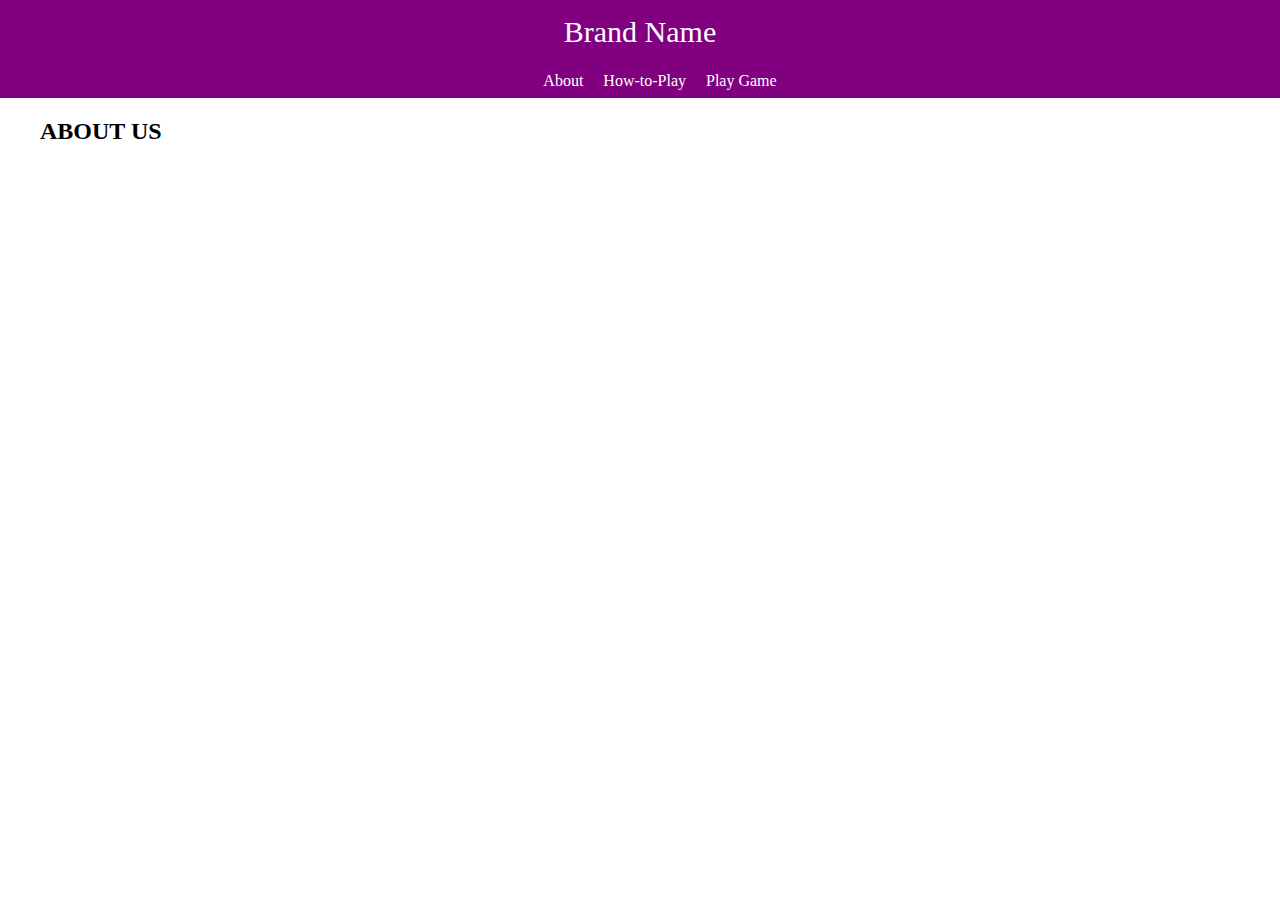
==== index.html @ a58aea53 "started working on the main section of about.html" ====
<!DOCTYPE html>
<html lang="en">
<head>
    <meta charset="UTF-8">
    <meta http-equiv="X-UA-Compatible" content="IE=edge">
    <meta name="viewport" content="width=device-width, initial-scale=1.0">
    <title>About</title>
    <link rel="stylesheet" href="globals.css">
    <link rel="stylesheet" href="index.css">
</head>
<body>
    <!-- Header Section -->
    <header class="main-header">
        <nav class="nav main-nav">
            <a href="/" class="brand-name">Brand Name</a>
            <ul>
                <li><a href="#">About</a></li>
                <li><a href="#">How-to-Play</a></li>
                <li><a href="game.html">Play Game</a></li>
            </ul>
        </nav>
    </header>

    <!-- Main Section -->
    <section class="container content-section">
        <h2 class="section-title">ABOUT US</h2>
        
        <div class="profile-section">
            <h3 class="name"></h3>
            <img src="" alt="" class="pfp">
            <p class="profile-text"></p>
        </div>

        <div class="profile-section">
            <h3 class="name"></h3>
            <img src="" alt="" class="pfp">
            <p class="profile-text"></p>
        </div>
    </section>
</body>
</html>
---- globals.css ----
*, *::before, *::after
{
    box-sizing: border-box;
}

html, body
{
    margin: 0;
    padding: 0;
}

html
{
    font-size: 100%;
}

body
{
    font-family: 'Times New Roman', Times, serif;
}

/* The website's header */
.main-header
{
    background-color: purple;
    display: flex;
    justify-content: center;
    align-items: center;
}

/* The website's name */
.brand-name
{
    color: white;
    font-size: 1.875rem; /* Equivalent to 30px */
}

.nav ul
{
    margin: 0;
}

.nav li
{
    display: inline;
}

.nav a
{
    padding: 0.5em;
    display: inline-block;
    text-decoration: none;
}

.nav a:hover
{

}

.main-nav
{
    text-align: center;
}

.main-nav li
{
    
}

.main-nav a
{
    color: white;
}

.container
{
    margin: 0 auto;
    max-width: 1000px;
    padding: 0 1.5em; /* Placeholder value */
}

.content-section
{
    margin: 1em;
}

.section-header
{
    font-weight: normal;
    text-align: center;
    font-size: 3em;
}
---- index.css ----
.profile-section
{

}

.name
{

}

/* Profile Picture */
.pfp
{

}

.profile-text
{
    
}
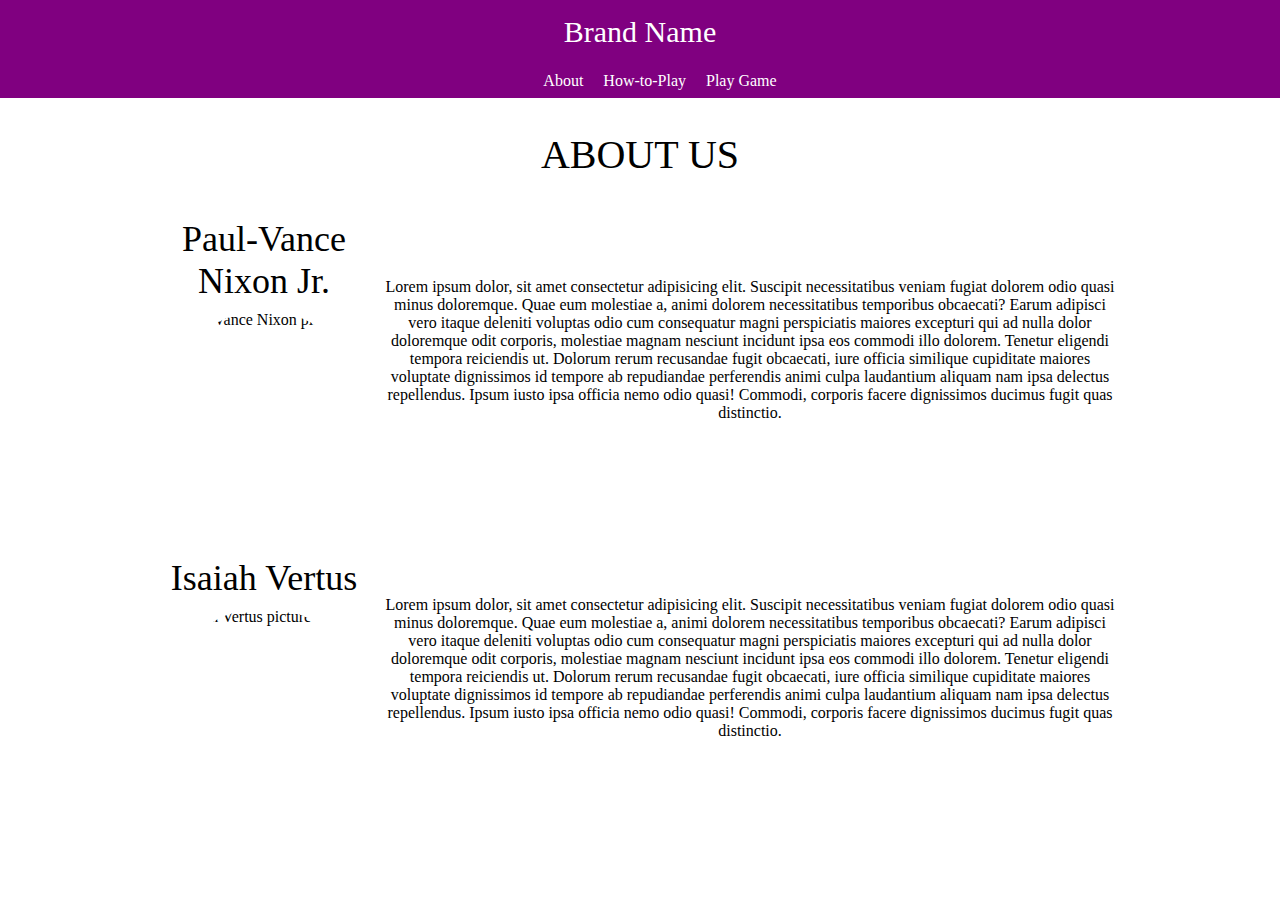
==== commit 9cc79015: "modified index.html and index.css" ====
--- a/index.html
+++ b/index.html
@@ -22,19 +22,55 @@
     </header>
 
     <!-- Main Section -->
-    <section class="container content-section">
-        <h2 class="section-title">ABOUT US</h2>
+    <section class="content-section">
+        <div class="container">
+            <h2 class="section-title">ABOUT US</h2>
         
-        <div class="profile-section">
-            <h3 class="name"></h3>
-            <img src="" alt="" class="pfp">
-            <p class="profile-text"></p>
-        </div>
+            <div class="profile-section">
+                <div class="name-and-pfp-wrapper">
+                    <h2 class="name">Paul-Vance Nixon Jr.</h2>
+                    <img src="https://user-images.githubusercontent.com/42850145/110048488-8f7c3800-7d15-11eb-845e-55d0bd9f9c46.png" 
+                    alt="Paul-Vance Nixon picture" class="pfp">
+                </div>
 
-        <div class="profile-section">
-            <h3 class="name"></h3>
-            <img src="" alt="" class="pfp">
-            <p class="profile-text"></p>
+                <p class="profile-text">
+                    Lorem ipsum dolor, sit amet consectetur adipisicing elit.
+                    Suscipit necessitatibus veniam fugiat dolorem odio quasi minus doloremque.
+                    Quae eum molestiae a, animi dolorem necessitatibus temporibus obcaecati? 
+                    Earum adipisci vero itaque deleniti voluptas odio cum consequatur magni perspiciatis maiores 
+                    excepturi qui ad nulla dolor doloremque odit corporis, 
+                    molestiae magnam nesciunt incidunt ipsa eos commodi illo dolorem. 
+                    Tenetur eligendi tempora reiciendis ut. 
+                    Dolorum rerum recusandae fugit obcaecati, 
+                    iure officia similique cupiditate maiores voluptate dignissimos id tempore ab 
+                    repudiandae perferendis animi culpa laudantium aliquam nam ipsa delectus repellendus. 
+                    Ipsum iusto ipsa officia nemo odio quasi! Commodi, 
+                    corporis facere dignissimos ducimus fugit quas distinctio.
+                </p>
+            </div>
+
+            <div class="profile-section">
+                <div class="name-and-pfp-wrapper">
+                    <h2 class="name">Isaiah Vertus</h2>
+                    <img src="https://avatars.githubusercontent.com/u/19332587?s=460&u=0d4526685c619b8fa85f95667151b2b68762fcfc&v=4" 
+                    alt="Isaiah Vertus picture" class="pfp">
+                </div>
+
+                <p class="profile-text">
+                    Lorem ipsum dolor, sit amet consectetur adipisicing elit.
+                    Suscipit necessitatibus veniam fugiat dolorem odio quasi minus doloremque.
+                    Quae eum molestiae a, animi dolorem necessitatibus temporibus obcaecati? 
+                    Earum adipisci vero itaque deleniti voluptas odio cum consequatur magni perspiciatis maiores 
+                    excepturi qui ad nulla dolor doloremque odit corporis, 
+                    molestiae magnam nesciunt incidunt ipsa eos commodi illo dolorem. 
+                    Tenetur eligendi tempora reiciendis ut. 
+                    Dolorum rerum recusandae fugit obcaecati, 
+                    iure officia similique cupiditate maiores voluptate dignissimos id tempore ab 
+                    repudiandae perferendis animi culpa laudantium aliquam nam ipsa delectus repellendus. 
+                    Ipsum iusto ipsa officia nemo odio quasi! Commodi, 
+                    corporis facere dignissimos ducimus fugit quas distinctio.
+                </p>
+            </div>
         </div>
     </section>
 </body>
--- a/globals.css
+++ b/globals.css
@@ -84,9 +84,10 @@
     margin: 1em;
 }
 
-.section-header
+.section-title
 {
     font-weight: normal;
     text-align: center;
-    font-size: 3em;
+    font-size: 2.5em;
+    margin-bottom: 0.625rem;
 }--- a/index.css
+++ b/index.css
@@ -1,20 +1,57 @@
+
+
+/* Container which holds our respective name, picture, and description */
 .profile-section
 {
-
+    display: flex;
+    justify-content: center;
+    align-items: center;
+    width: 100%;
+    margin-bottom: 1rem;
 }
 
+.name-and-pfp-wrapper
+{
+    display: flex;
+    flex-direction: column;
+    justify-content: center;
+    align-items: center;
+    margin-right: 1.25rem; /* Equivalent to 20px */
+}
+
+/* Our Names */
 .name
 {
-
+    font-weight: normal;
+    text-align: center;
+    font-size: 2.25em;
+    margin-bottom: 0.25em;
 }
 
 /* Profile Picture */
 .pfp
 {
-
+    margin: 0;
+    height: 200px;
+    width: 200px;
+    border-radius: 50%;
 }
 
+.pfp:first-of-type
+{
+    align-self: center;
+}
+
+/* Description about ourselves */
 .profile-text
 {
-    
+    text-align: center;
+}
+
+@media (max-width: 600px)
+{
+    .profile-section
+    {
+        flex-direction: column;
+    }
 }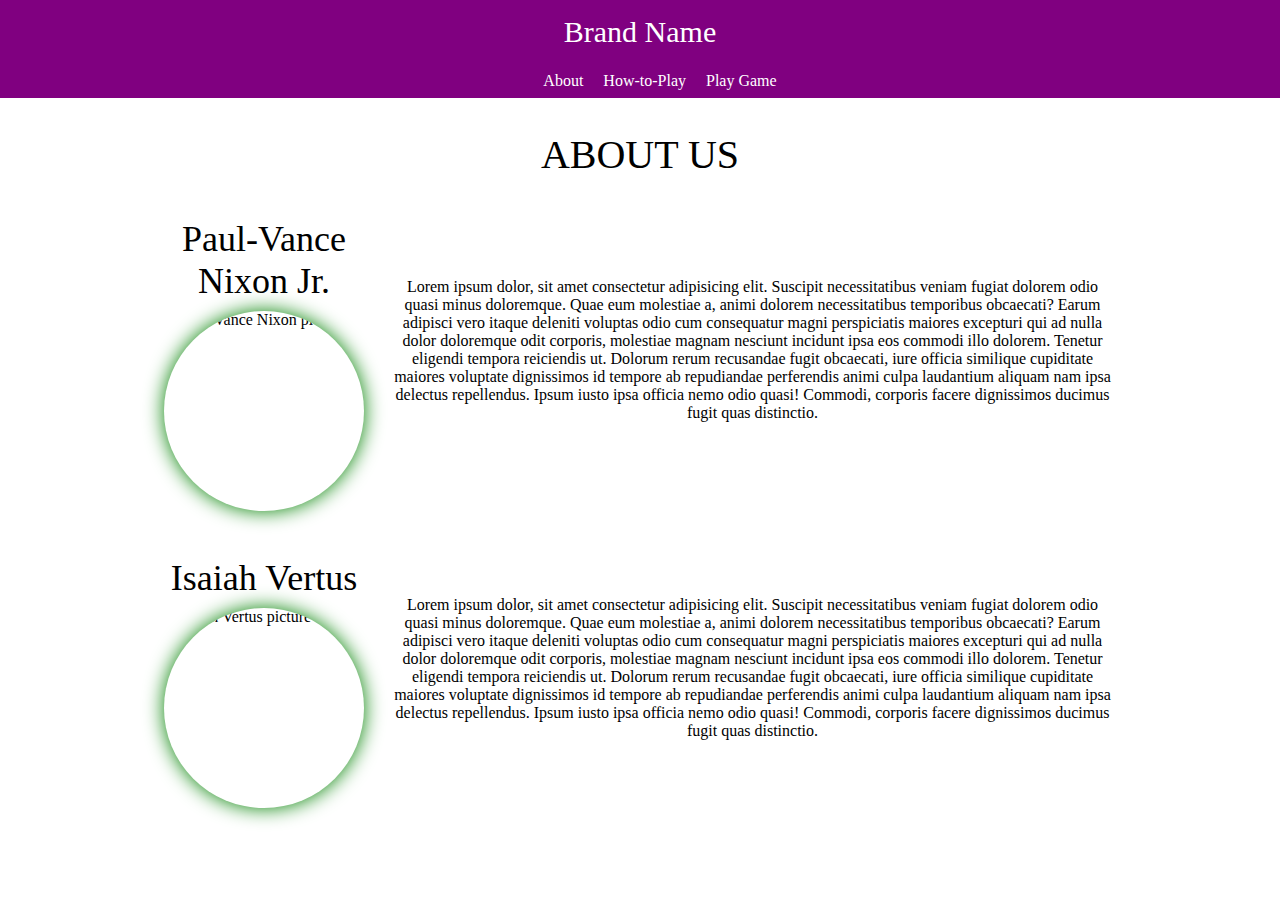
==== commit 122eb70e: "started working on the How-to-Play webpage" ====
--- a/index.html
+++ b/index.html
@@ -12,10 +12,10 @@
     <!-- Header Section -->
     <header class="main-header">
         <nav class="nav main-nav">
-            <a href="/" class="brand-name">Brand Name</a>
+            <a href="#" class="brand-name">Brand Name</a>
             <ul>
                 <li><a href="#">About</a></li>
-                <li><a href="#">How-to-Play</a></li>
+                <li><a href="how-to-play.html">How-to-Play</a></li>
                 <li><a href="game.html">Play Game</a></li>
             </ul>
         </nav>
--- a/globals.css
+++ b/globals.css
@@ -50,11 +50,7 @@
     padding: 0.5em;
     display: inline-block;
     text-decoration: none;
-}
-
-.nav a:hover
-{
-
+    cursor: pointer;
 }
 
 .main-nav
@@ -62,14 +58,20 @@
     text-align: center;
 }
 
-.main-nav li
-{
-    
-}
-
 .main-nav a
 {
     color: white;
+}
+
+
+.main-nav li a
+{
+    transition: background-color 300ms ease-in-out;
+}
+
+.main-nav li a:hover
+{
+    background-color: rgba(255, 255, 255, 0.6);
 }
 
 .container
--- a/index.css
+++ b/index.css
@@ -16,7 +16,7 @@
     flex-direction: column;
     justify-content: center;
     align-items: center;
-    margin-right: 1.25rem; /* Equivalent to 20px */
+    margin-right: 1.5625rem; /* Equivalent to 25px */
 }
 
 /* Our Names */
@@ -35,23 +35,34 @@
     height: 200px;
     width: 200px;
     border-radius: 50%;
-}
-
-.pfp:first-of-type
-{
-    align-self: center;
+    box-shadow: green 0px 0px 20px;
 }
 
 /* Description about ourselves */
 .profile-text
 {
+    margin: 0;
     text-align: center;
 }
 
 @media (max-width: 600px)
 {
+
+    .container
+    {
+        display: flex;
+        flex-direction: column;
+        justify-content: center;
+        align-items: center;
+    }
+
     .profile-section
     {
         flex-direction: column;
     }
+    
+    .name-and-pfp-wrapper
+    {
+        margin-bottom: 1.5625rem; /* Equivalent to 25px */
+    }
 }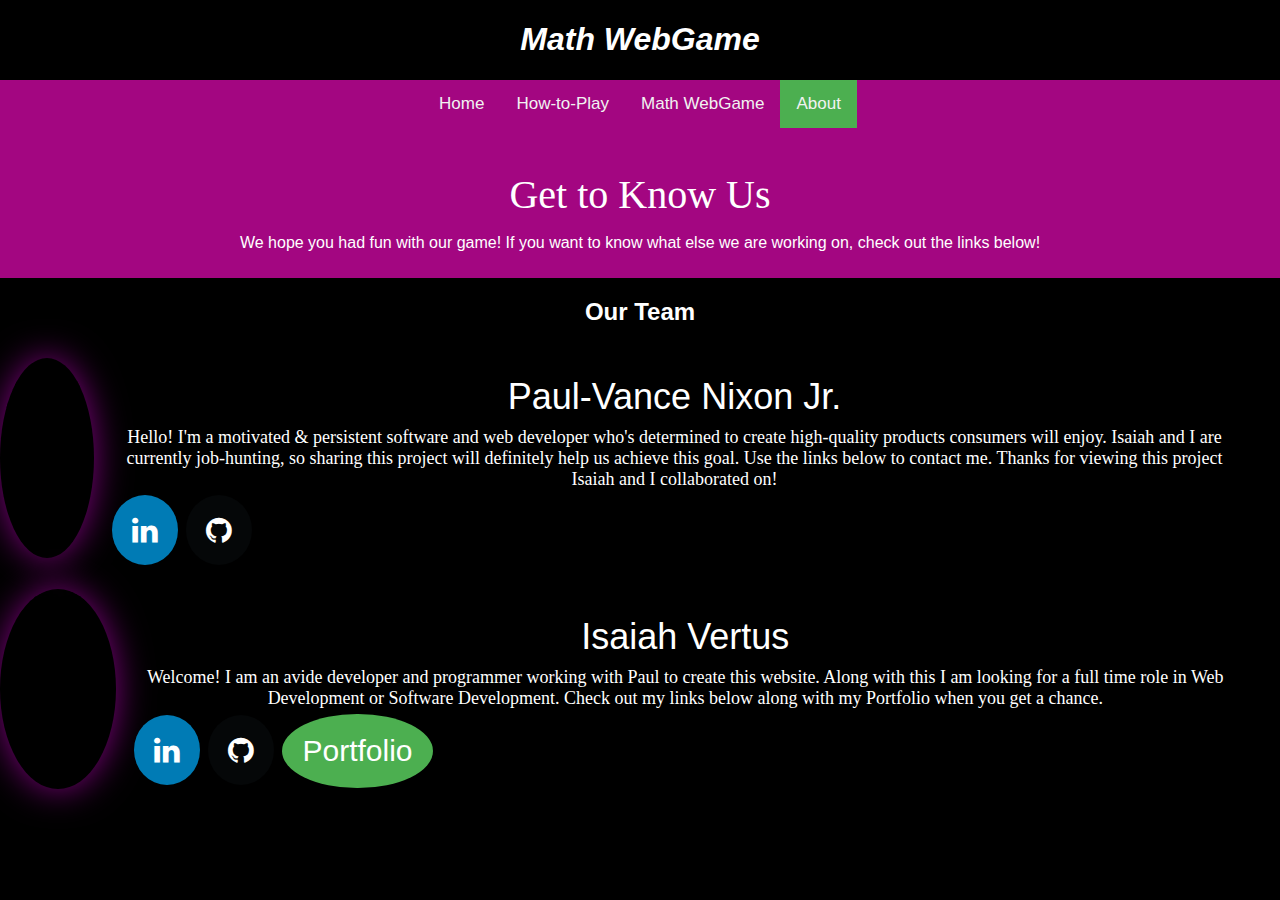
==== commit 3b4e0ca1: "index" ====
--- a/index.html
+++ b/index.html
@@ -4,74 +4,80 @@
     <meta charset="UTF-8">
     <meta http-equiv="X-UA-Compatible" content="IE=edge">
     <meta name="viewport" content="width=device-width, initial-scale=1.0">
-    <title>About</title>
-    <link rel="stylesheet" href="globals.css">
-    <link rel="stylesheet" href="index.css">
+    <link rel="stylesheet" href="https://cdnjs.cloudflare.com/ajax/libs/font-awesome/4.7.0/css/font-awesome.min.css">
+    <title class="Title">About Us</title>
+    <link rel="stylesheet" href="game.css">
 </head>
 <body>
     <!-- Header Section -->
-    <header class="main-header">
-        <nav class="nav main-nav">
-            <a href="#" class="brand-name">Brand Name</a>
-            <ul>
-                <li><a href="#">About</a></li>
-                <li><a href="how-to-play.html">How-to-Play</a></li>
-                <li><a href="game.html">Play Game</a></li>
-            </ul>
-        </nav>
-    </header>
+    <header class="header">
+        <h1 class="titlecard">Math WebGame</h1>
+        
+        <!-- Navigation Menu Start -->
 
-    <!-- Main Section -->
-    <section class="content-section">
-        <div class="container">
-            <h2 class="section-title">ABOUT US</h2>
-        
+        <nav class="topnav">
+          <div id="myLinks">
+            <a href="/index.html">Home</a>
+            <a href="/howtoplay.html">How-to-Play</a>
+            <a href="/MathWebGame.html">Math WebGame</a>
+            <a class="active" href="/About.html">About</a>
+          </div>
+          <a href="javascript:void(0);" class="icon" onclick="myFunction()">
+              <i class="fa fa-bars"></i>
+          </a>
+          </nav>
+
+        <script defer>
+          function myFunction() {
+            var x = document.getElementById("myLinks");
+            if (x.style.display === "block") {
+              x.style.display = "none";
+            } else {
+              x.style.display = "block";
+            }
+          }
+          </script>
+
+    <!-- Navigation Menu End -->
+
+<!-- Main Section -->
+<section class="content-section">
+        <div class="about-section">
+          <h2 class="section-title">Get to Know Us</h2>
+          <p>We hope you had fun with our game! If you want to know what else we are working on, check out the links below!</p>
+        </div>
+        <h2 style="text-align:center">Our Team</h2>
+        <div class="row">
+          <div class="name-and-pfp-wrapper">
             <div class="profile-section">
-                <div class="name-and-pfp-wrapper">
-                    <h2 class="name">Paul-Vance Nixon Jr.</h2>
-                    <img src="https://user-images.githubusercontent.com/42850145/110048488-8f7c3800-7d15-11eb-845e-55d0bd9f9c46.png" 
-                    alt="Paul-Vance Nixon picture" class="pfp">
-                </div>
+              <img src="https://user-images.githubusercontent.com/42850145/110048488-8f7c3800-7d15-11eb-845e-55d0bd9f9c46.png" alt="Paul-Vance Nixon picture" class="pfp">
+              <div class="container">
+                <h2 class="name">Paul-Vance Nixon Jr.</h2>
+                <p class="profile-text">
+                  Hello! I'm a motivated & persistent software and web developer who's determined to create high-quality products consumers will enjoy. Isaiah and I are currently job-hunting, so sharing this project will definitely help us achieve this goal. Use the links below to contact me. Thanks for viewing this project Isaiah and I collaborated on!
+                </p>
+                <a href="https://www.linkedin.com/in/paul-vance-nixon-4043a0141/" class="fa fa-linkedin"></a>
+                <a href="https://github.com/Paul-Nixon" class="fa fa-github"></a>
+              </div>
+            </div>
+          </div>
+          <div class="name-and-pfp-wrapper">
+            <div class="profile-section">
+              <img src="https://avatars.githubusercontent.com/u/19332587?s=460&u=0d4526685c619b8fa85f95667151b2b68762fcfc&v=4" alt="Isaiah Vertus picture" class="pfp">
+              <div class="container">
+                <h2 class="name">Isaiah Vertus</h2>
+                <p class="profile-text">
+                  Welcome! I am an avide developer and programmer working with Paul to create this website. 
+                  Along with this I am looking for a full time role in Web Development or Software Development.
+                  Check out my links below along with my Portfolio when you get a chance. 
+              </p>
+              <a href="https://www.linkedin.com/in/isaiah-vertus/" class="fa fa-linkedin"></a>
+              <a href="https://github.com/IsaiahIJV" class="fa fa-github"></a>
+              <a href="https://isaiahvertus.com/" class="button">Portfolio</a>
 
-                <p class="profile-text">
-                    Lorem ipsum dolor, sit amet consectetur adipisicing elit.
-                    Suscipit necessitatibus veniam fugiat dolorem odio quasi minus doloremque.
-                    Quae eum molestiae a, animi dolorem necessitatibus temporibus obcaecati? 
-                    Earum adipisci vero itaque deleniti voluptas odio cum consequatur magni perspiciatis maiores 
-                    excepturi qui ad nulla dolor doloremque odit corporis, 
-                    molestiae magnam nesciunt incidunt ipsa eos commodi illo dolorem. 
-                    Tenetur eligendi tempora reiciendis ut. 
-                    Dolorum rerum recusandae fugit obcaecati, 
-                    iure officia similique cupiditate maiores voluptate dignissimos id tempore ab 
-                    repudiandae perferendis animi culpa laudantium aliquam nam ipsa delectus repellendus. 
-                    Ipsum iusto ipsa officia nemo odio quasi! Commodi, 
-                    corporis facere dignissimos ducimus fugit quas distinctio.
-                </p>
+              </div>
             </div>
-
-            <div class="profile-section">
-                <div class="name-and-pfp-wrapper">
-                    <h2 class="name">Isaiah Vertus</h2>
-                    <img src="https://avatars.githubusercontent.com/u/19332587?s=460&u=0d4526685c619b8fa85f95667151b2b68762fcfc&v=4" 
-                    alt="Isaiah Vertus picture" class="pfp">
-                </div>
-
-                <p class="profile-text">
-                    Lorem ipsum dolor, sit amet consectetur adipisicing elit.
-                    Suscipit necessitatibus veniam fugiat dolorem odio quasi minus doloremque.
-                    Quae eum molestiae a, animi dolorem necessitatibus temporibus obcaecati? 
-                    Earum adipisci vero itaque deleniti voluptas odio cum consequatur magni perspiciatis maiores 
-                    excepturi qui ad nulla dolor doloremque odit corporis, 
-                    molestiae magnam nesciunt incidunt ipsa eos commodi illo dolorem. 
-                    Tenetur eligendi tempora reiciendis ut. 
-                    Dolorum rerum recusandae fugit obcaecati, 
-                    iure officia similique cupiditate maiores voluptate dignissimos id tempore ab 
-                    repudiandae perferendis animi culpa laudantium aliquam nam ipsa delectus repellendus. 
-                    Ipsum iusto ipsa officia nemo odio quasi! Commodi, 
-                    corporis facere dignissimos ducimus fugit quas distinctio.
-                </p>
-            </div>
-        </div>
-    </section>
+          </div>
+   
 </body>
 </html>--- a/game.css
+++ b/game.css
@@ -0,0 +1,516 @@
+*, *::before, *::after
+{
+    box-sizing: border-box;
+}
+
+body
+{
+    margin: 0;
+    padding: 0;
+    background-color: black;
+    font-family: Arial, Helvetica, sans-serif;
+}
+/* Header Title start */
+
+.titlecard{
+  font-style: italic;
+  color: white;
+  font-family:Arial, Helvetica, sans-serif;
+}
+
+/* Header Title end */
+
+
+/* Navigation Menu Css  Start*/
+.mobile-container {
+  max-width: 480px;
+  margin: auto;
+  background-color: #555;
+  height: 500px;
+  color: white;
+  border-radius: 10px;
+}
+
+.topnav {
+  overflow: hidden;
+  background-color: #333;
+  position: relative;
+}
+
+.topnav #myLinks {
+  display: show;
+}
+
+.topnav a {
+  float: left;
+  color: white;
+  padding: 14px 16px;
+  text-decoration: none;
+  font-size: 17px;
+}
+
+.topnav a.icon {
+  float: right;
+}
+
+.topnav a:hover {
+  background-color: #ddd;
+  color: black;
+}
+
+.active {
+  background-color: #4CAF50;
+  color: white;
+}
+/* Navigation Menu Css End */
+
+
+
+/* NavBar Style Start*/
+.topnav {
+  overflow: hidden;
+  background-color: rgb(163, 6, 129);
+  display: flex;
+  justify-content: center;
+  align-items: center;
+  width: 100%;
+}
+
+.topnav a {
+  color: #f2f2f2;
+  padding: 14px 16px;
+  text-decoration: none;
+  font-size: 17px;
+}
+
+.topnav a:hover, .how-to-play-nav a:hover {
+  background-color: #ddd;
+  color: black;
+}
+
+.topnav a.active {
+  background-color: #4CAF50;;
+}
+
+.icon
+{
+  display: none;
+}
+/* NavBar End*/
+
+.header
+{
+    display: flex;
+    flex-direction: column;
+    justify-content: center;
+    align-items: center;
+    width: 100%;
+}
+
+.btn
+{
+    vertical-align: middle;
+    cursor: pointer;
+    text-align: center;
+    padding: 0.5em;
+}
+
+.score
+{
+    font-weight: bold;
+}
+
+.game-section
+{
+    display: flex;
+    justify-content: center;
+    align-items: center;
+    margin: 0 auto;
+    max-width: 1000px;
+}
+
+.game-container
+{
+    display: flex;
+    flex-direction: column;
+    justify-content: space-between;
+    align-items: center;
+}
+
+ul {
+    list-style-type: none;
+    margin: 0;
+    padding: 0;
+    color: white;
+    font-family: 'Times New Roman', Times, serif;
+  }
+
+
+/* About Section Start */
+  /* Container which holds our respective name, picture, and description */
+.profile-section
+{
+    display: flex;
+    justify-content: center;
+    align-items: center;
+    width: 100%;
+    margin-bottom: 1rem;
+}
+
+
+.section-title{
+  font-weight: normal;
+  text-align: center;
+  font-size: 2.5em;
+  margin-bottom: 0.625rem;
+  font-family: 'Times New Roman', Times, serif;
+  color: white;
+  
+
+
+}
+
+.name-and-pfp-wrapper
+{
+    display: flex;
+    flex-direction: column;
+    justify-content: center;
+    align-items: center;
+    margin-right: 1.5625rem; /* Equivalent to 25px */
+}
+
+/* Our Names */
+.name
+{
+    font-weight: normal;
+    text-align: center;
+    font-size: 2.25em;
+    margin-bottom: 0.25em;
+    color: white;
+}
+
+/* Profile Picture Start */
+.pfp
+{
+    margin: 0;
+    height: 200px;
+    width: 200px;
+    border-radius: 50%;
+    box-shadow: purple 0px 0px 35px;
+
+}
+/* Profile Picture End */
+
+
+
+/* About Section Start */
+.profile-text
+{
+    margin: 0;
+    text-align: center;
+    color: white;
+    font-family: 'Times New Roman', Times, serif;
+    font-size: large;
+}
+
+@media (max-width: 600px)
+{
+
+    .container
+    {
+        display: flex;
+        flex-direction: column;
+        justify-content: center;
+        align-items: center;
+    }
+
+    .profile-section
+    {
+        flex-direction: column;
+    }
+    
+    .name-and-pfp-wrapper
+    {
+        margin-bottom: 1.5625rem; /* Equivalent to 25px */
+    }
+
+    .score-and-multiplier-wrapper
+    {
+      flex-direction: column;
+    }
+
+    #myLinks
+    {
+      display: flex;
+      flex-direction: column;
+      justify-content: center;
+      align-items: center;
+    }
+}
+
+html {
+  box-sizing: border-box;
+}
+
+*, *:before, *:after {
+  box-sizing: inherit;
+}
+
+.column {
+  float: left;
+  width: 33.3%;
+  margin-bottom: 16px;
+  padding: 0 8px;
+}
+
+.card {
+  box-shadow: 0 4px 8px 0 rgba(0, 0, 0, 0.2);
+  margin: 8px;
+}
+
+.about-section {
+  padding: 10px;
+  text-align: center;
+  background-color: rgb(163, 6, 129);
+  color: white;
+}
+
+.container {
+  padding: 0 16px;
+}
+
+.container::after, .row::after {
+  content: "";
+  clear: both;
+  display: table;
+}
+
+.title {
+  color: grey;
+}
+
+.button:hover {
+  background-color: #555;
+}
+
+@media screen and (max-width: 650px) {
+  .column {
+    width: 100%;
+    display: block;
+  }
+}
+
+h2{
+  color: white;
+}
+/* About Section End */
+
+
+/* How to play Section Start*/
+.how-to-play-nav li
+{
+  font-size: 25px;
+}
+
+.how-to-play-nav li a
+{
+  color: white;
+}
+.how-to-play-section-title{
+  font-weight: normal;
+  font-size: 2.5em;
+  text-align: center;
+  margin-bottom: 0.625rem;
+  font-family: 'Times New Roman', Times, serif;
+  color: white;
+  font-weight: bold;
+
+}
+
+.how-to-play-sub-section-title{
+  font-weight: normal;
+  font-size: 2.5em;
+  text-align: center;
+  margin-bottom: 0.625rem;
+  font-family: 'Times New Roman', Times, serif;
+  color: white;
+  font-weight: bold;
+}
+
+li{
+  color: rgb(255, 255, 255);
+  text-align: center;
+  text-transform: capitalize;
+  font-size:x-large;
+}
+
+.details-container
+{
+  margin-top: 2.25rem; /* Equivalent to 20px */
+}
+
+summary
+{
+  color: white;
+  font-weight: bold;
+  font-size: 1.5em;
+  margin-left: 1.25rem; /* Equivalent to 20px */
+}
+
+.sub-summary
+{
+  margin-left: 2.25rem; /* Equivalent to 36px */
+}
+
+details > ul
+{
+  margin-bottom: 1.25em;
+}
+/* How to play Section End*/
+
+
+/*Social Media Buttons Start */
+.fa-linkedin {
+   padding: 20px;
+   font-size: 30px;
+   text-align: center;
+   text-decoration: none;
+   margin: 5px 2px;
+   border-radius: 50%;
+   background: #007bb5;
+   color: white;
+}
+.fa-github {
+  padding: 20px;
+  font-size: 30px;
+  text-align: center;
+  text-decoration: none;
+  margin: 5px 2px;
+  border-radius: 50%;
+  background: #050708;
+  color: white;
+}
+
+.fa:hover {
+  opacity: 0.7;
+}
+
+
+.button {
+  background-color: #4CAF50;
+  color: white;
+  display: inline-block;
+  font-size: 16px;
+  margin: 4px 2px;
+  cursor: pointer;
+  border-radius: 50%;
+  padding: 20px;
+  font-size: 30px;
+  text-align: center;
+  text-decoration: none;
+  margin: 5px 2px;
+  border-radius: 50%;
+}
+
+/* Social Media Buttons End */
+
+
+/* Math WebGame Style Start */
+.score, .score-label, .multiplier, .multiplier-label
+{
+    font-weight: bold;
+    color: white;
+    font-size: 1.5em;
+}
+
+.ingamecontainer
+{
+    width: 100%;
+    height: 100vh;
+    display: flex;
+    flex-direction: column;
+    justify-content: center;
+    align-items: center;
+    margin: 0 auto;
+    max-width: 1000px;
+}
+
+.score-and-multiplier-wrapper
+{
+    display: flex;
+    justify-content: space-between;
+    align-items: center;
+    margin-bottom: 3.75rem; /* Equivalent to 60px */
+    width: 35%;
+}
+
+.game-container
+{
+    background: linear-gradient(to right, red, orange);
+    width: 50vw;
+    height: 50vh;
+    display: flex;
+    flex-direction: column;
+    justify-content: space-between;
+    align-items: center;
+    padding: 2rem 4rem;
+    border-radius: 20px;
+}
+
+.math-problem, .final-score, .high-score
+{
+    font-size: 2em;
+    font-weight: bold;
+    color: white;
+}
+
+.player-answer
+{
+    height: 40px;
+    width: 100px;
+    border-radius: 5px;
+    padding: 0;
+    text-align: center;
+    border: 3px solid blue;
+    outline: none;
+}
+
+.enter-answer-btn, .play-again-btn
+{
+    cursor: pointer;
+    text-align: center;
+    vertical-align: middle;
+    font-weight: bold;
+    color: yellow;
+    background-color: purple;
+    padding: 0.67em;
+    border-radius: 0.5em;
+    font-size: 1em;
+    outline: none;
+}
+
+.enter-choice-btn:hover, .play-again-btn:hover
+{
+    background-color: rgb(216, 21, 216);
+}
+
+.timer
+{
+    font-weight: bold;
+    font-size: 3em;
+    color: white;
+}
+
+.game-over-title
+{
+    font-weight: bold;
+    font-size: 2.5em;
+    margin: 0;
+    color: white;
+}
+
+.hide-during-game, .hide-during-postgame
+{
+    display: none;
+}
+/* Math WebGame Style End */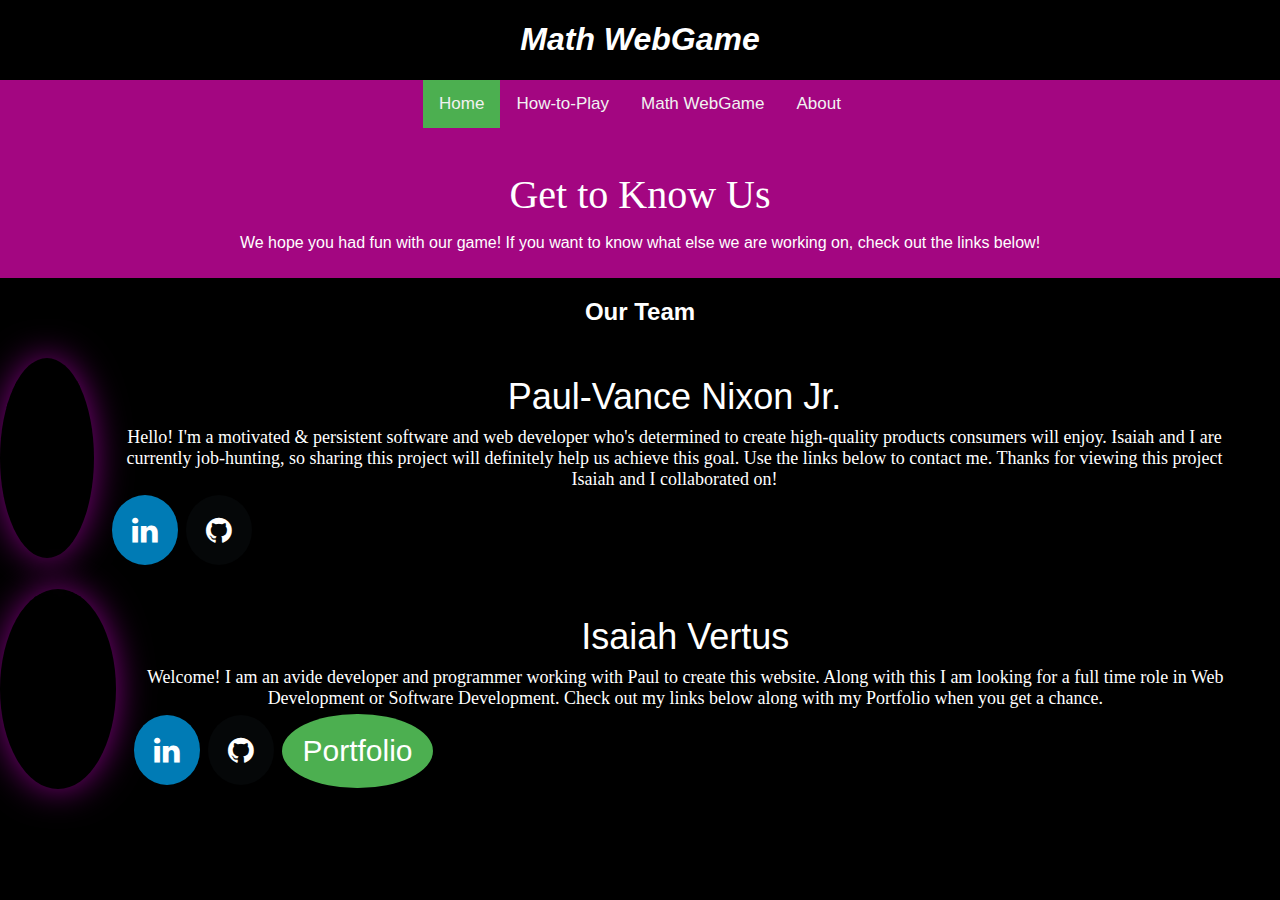
==== commit 3d94a96b: "started documentation" ====
--- a/index.html
+++ b/index.html
@@ -17,10 +17,10 @@
 
         <nav class="topnav">
           <div id="myLinks">
-            <a href="/index.html">Home</a>
+            <a class="active" href="/index.html">Home</a>
             <a href="/howtoplay.html">How-to-Play</a>
             <a href="/MathWebGame.html">Math WebGame</a>
-            <a class="active" href="/About.html">About</a>
+            <a href="/About.html">About</a>
           </div>
           <a href="javascript:void(0);" class="icon" onclick="myFunction()">
               <i class="fa fa-bars"></i>
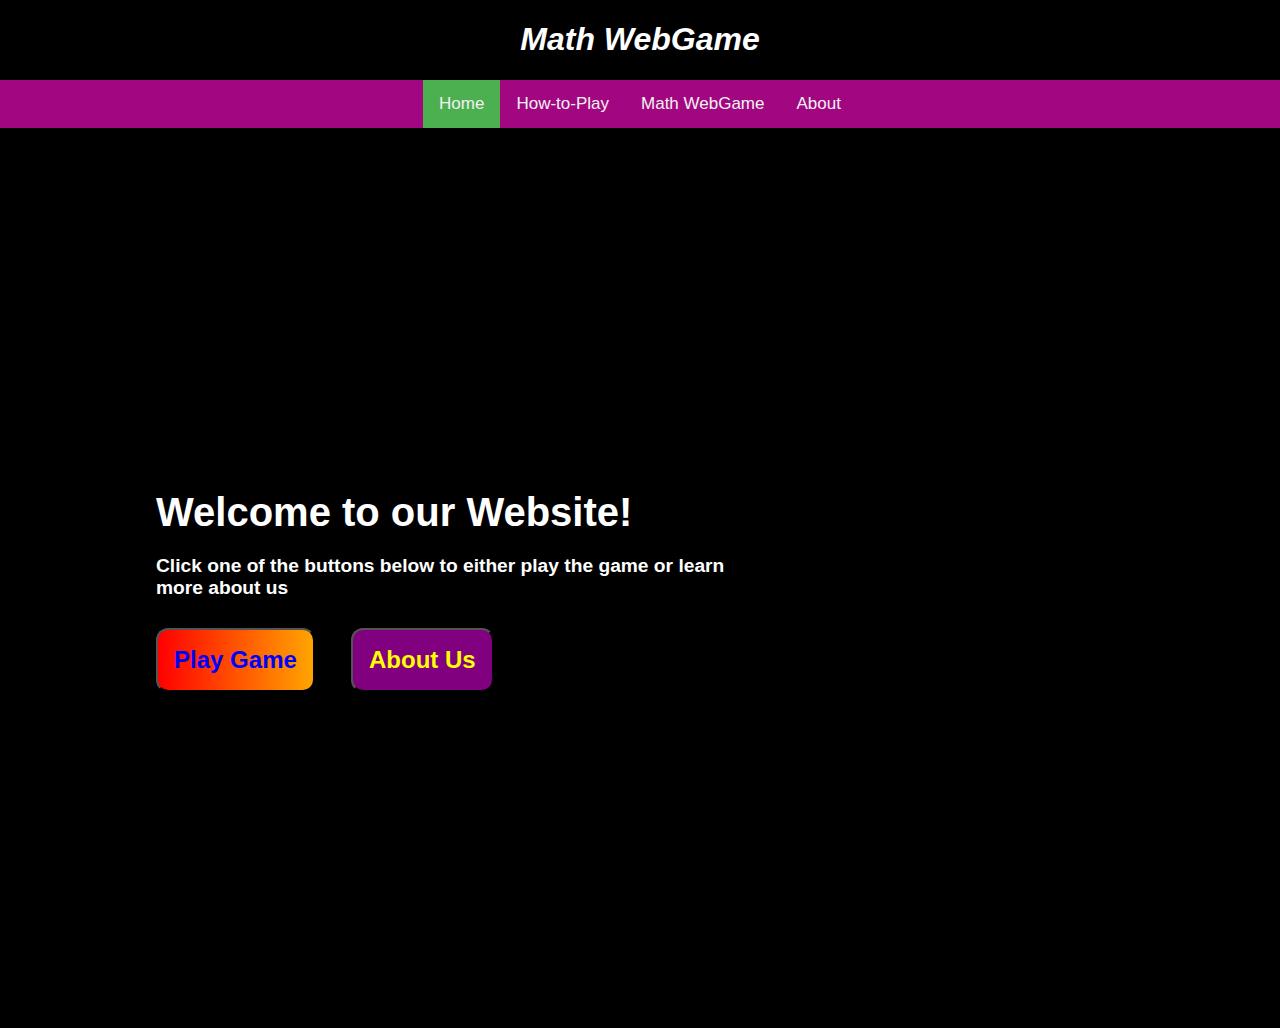
==== commit 9304ad09: "worked on intro page" ====
--- a/index.html
+++ b/index.html
@@ -42,42 +42,21 @@
 
 <!-- Main Section -->
 <section class="content-section">
-        <div class="about-section">
-          <h2 class="section-title">Get to Know Us</h2>
-          <p>We hope you had fun with our game! If you want to know what else we are working on, check out the links below!</p>
-        </div>
-        <h2 style="text-align:center">Our Team</h2>
-        <div class="row">
-          <div class="name-and-pfp-wrapper">
-            <div class="profile-section">
-              <img src="https://user-images.githubusercontent.com/42850145/110048488-8f7c3800-7d15-11eb-845e-55d0bd9f9c46.png" alt="Paul-Vance Nixon picture" class="pfp">
-              <div class="container">
-                <h2 class="name">Paul-Vance Nixon Jr.</h2>
-                <p class="profile-text">
-                  Hello! I'm a motivated & persistent software and web developer who's determined to create high-quality products consumers will enjoy. Isaiah and I are currently job-hunting, so sharing this project will definitely help us achieve this goal. Use the links below to contact me. Thanks for viewing this project Isaiah and I collaborated on!
-                </p>
-                <a href="https://www.linkedin.com/in/paul-vance-nixon-4043a0141/" class="fa fa-linkedin"></a>
-                <a href="https://github.com/Paul-Nixon" class="fa fa-github"></a>
-              </div>
+        <div class="intro-container">
+          <div class="cta-wrapper">
+            <h1 class="intro-title">Welcome to our Website!</h1>
+            <span class="subtitle">Click one of the buttons below to either play the game or learn more about us</span>
+
+            <div class="btn-wrapper">
+              <button type="button" class="play-game-btn">Play Game</button>
+              <button type="button" class="about-us-btn">About Us</button>
             </div>
           </div>
-          <div class="name-and-pfp-wrapper">
-            <div class="profile-section">
-              <img src="https://avatars.githubusercontent.com/u/19332587?s=460&u=0d4526685c619b8fa85f95667151b2b68762fcfc&v=4" alt="Isaiah Vertus picture" class="pfp">
-              <div class="container">
-                <h2 class="name">Isaiah Vertus</h2>
-                <p class="profile-text">
-                  Welcome! I am an avide developer and programmer working with Paul to create this website. 
-                  Along with this I am looking for a full time role in Web Development or Software Development.
-                  Check out my links below along with my Portfolio when you get a chance. 
-              </p>
-              <a href="https://www.linkedin.com/in/isaiah-vertus/" class="fa fa-linkedin"></a>
-              <a href="https://github.com/IsaiahIJV" class="fa fa-github"></a>
-              <a href="https://isaiahvertus.com/" class="button">Portfolio</a>
-
-              </div>
-            </div>
+          
+          <div class="img-wrapper">
+            <div class="game-img"></div>
           </div>
-   
+        </div>
+</section>
 </body>
 </html>--- a/game.css
+++ b/game.css
@@ -475,7 +475,7 @@
     outline: none;
 }
 
-.enter-answer-btn, .play-again-btn
+.enter-answer-btn, .play-again-btn, .about-us-btn
 {
     cursor: pointer;
     text-align: center;
@@ -487,11 +487,13 @@
     border-radius: 0.5em;
     font-size: 1em;
     outline: none;
-}
-
-.enter-choice-btn:hover, .play-again-btn:hover
+    transition: color 300ms ease-in-out;
+}
+
+.enter-choice-btn:hover, .play-again-btn:hover, .about-us-btn:hover
 {
     background-color: rgb(216, 21, 216);
+    color: black;
 }
 
 .timer
@@ -513,4 +515,110 @@
 {
     display: none;
 }
-/* Math WebGame Style End */+/* Math WebGame Style End */
+
+
+/* index.html Style Start */
+.intro-container
+{
+  color: white;
+  width: 100%;
+  height: 100vh;
+  display: flex;
+  justify-content: space-between;
+  align-items: center;
+  margin: 0 auto;
+  max-width: 1000px;
+  flex-grow: 1;
+}
+
+.cta-wrapper
+{
+  display: flex;
+  flex-direction: column;
+  justify-content: center;
+  align-items: flex-start;
+  margin: 1rem;
+}
+
+.intro-title
+{
+  font-size: 2.5em;
+  margin-bottom: 0.5em;
+}
+
+.subtitle
+{
+  font-size: 1.2em;
+  margin-bottom: 1.5em;
+  font-weight: bold;
+}
+
+.btn-wrapper
+{
+  display: flex;
+  justify-content: center;
+  align-items: center;
+}
+
+.about-us-btn
+{
+  font-size: 1.5em;
+}
+
+.play-game-btn
+{
+  cursor: pointer;
+  text-align: center;
+  vertical-align: middle;
+  font-weight: bold;
+  padding: 0.67em;
+  border-radius: 0.5em;
+  font-size: 1.5em;
+  outline: none;
+  background: linear-gradient(to right, red, orange);
+  color: blue;
+  transition: color 300ms ease-in-out;
+  margin-right: 1.5em;
+}
+
+.play-game-btn:hover
+{
+  color: lightblue;
+}
+
+.img-wrapper
+{
+  flex-grow: 1;
+  display: flex;
+  flex-direction: column;
+  align-items: stretch;
+  justify-content: flex-end;
+  height: 546px;
+}
+
+.game-img
+{
+  background-image: url(https://user-images.githubusercontent.com/42850145/113217963-57004900-9244-11eb-894a-3f1f8d07b2d4.png);
+  flex-grow: 1;
+  background-repeat: no-repeat;
+  background-size: contain;
+  max-height: 70vh;
+  min-width: 30vw;
+  background-position: center;
+}
+
+@media (max-width: 900px)
+{
+  .intro-container
+  {
+    flex-direction: column;
+    align-items: center;
+  }
+
+  .cta-wrapper
+  {
+    align-items: center;
+  }
+}
+/* index.html Style End */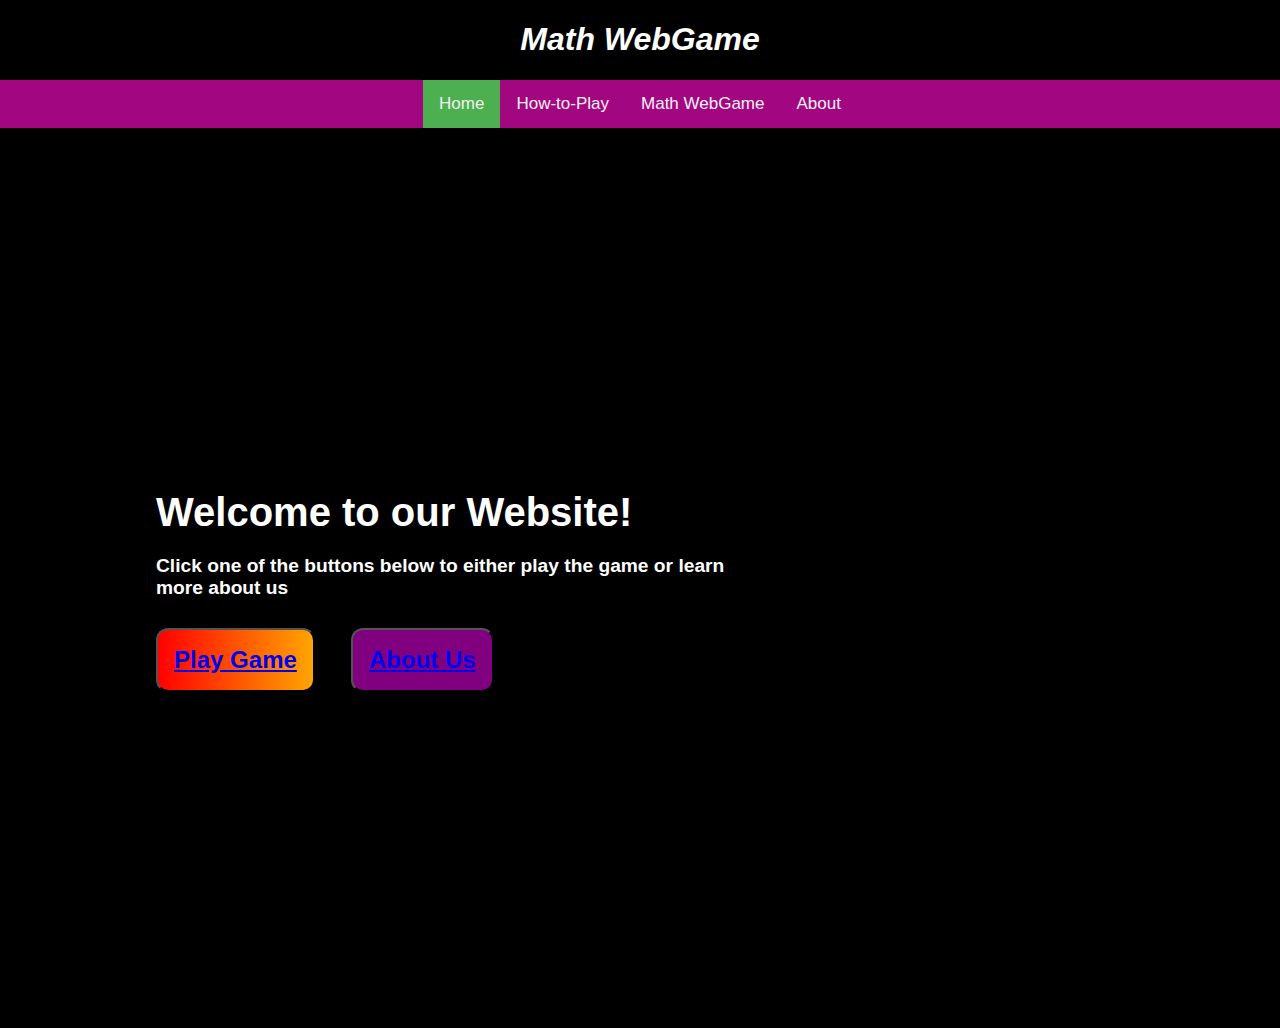
==== commit 0120b17e: "Update index.html" ====
--- a/index.html
+++ b/index.html
@@ -48,8 +48,8 @@
             <span class="subtitle">Click one of the buttons below to either play the game or learn more about us</span>
 
             <div class="btn-wrapper">
-              <button type="button" class="play-game-btn">Play Game</button>
-              <button type="button" class="about-us-btn">About Us</button>
+              <button type="button" class="play-game-btn"><a href="/MathWebGame.html">Play Game</a></button>
+              <button type="button" class="about-us-btn"><a href="/About.html">About Us</a></button>
             </div>
           </div>
           
@@ -59,4 +59,4 @@
         </div>
 </section>
 </body>
-</html>+</html>
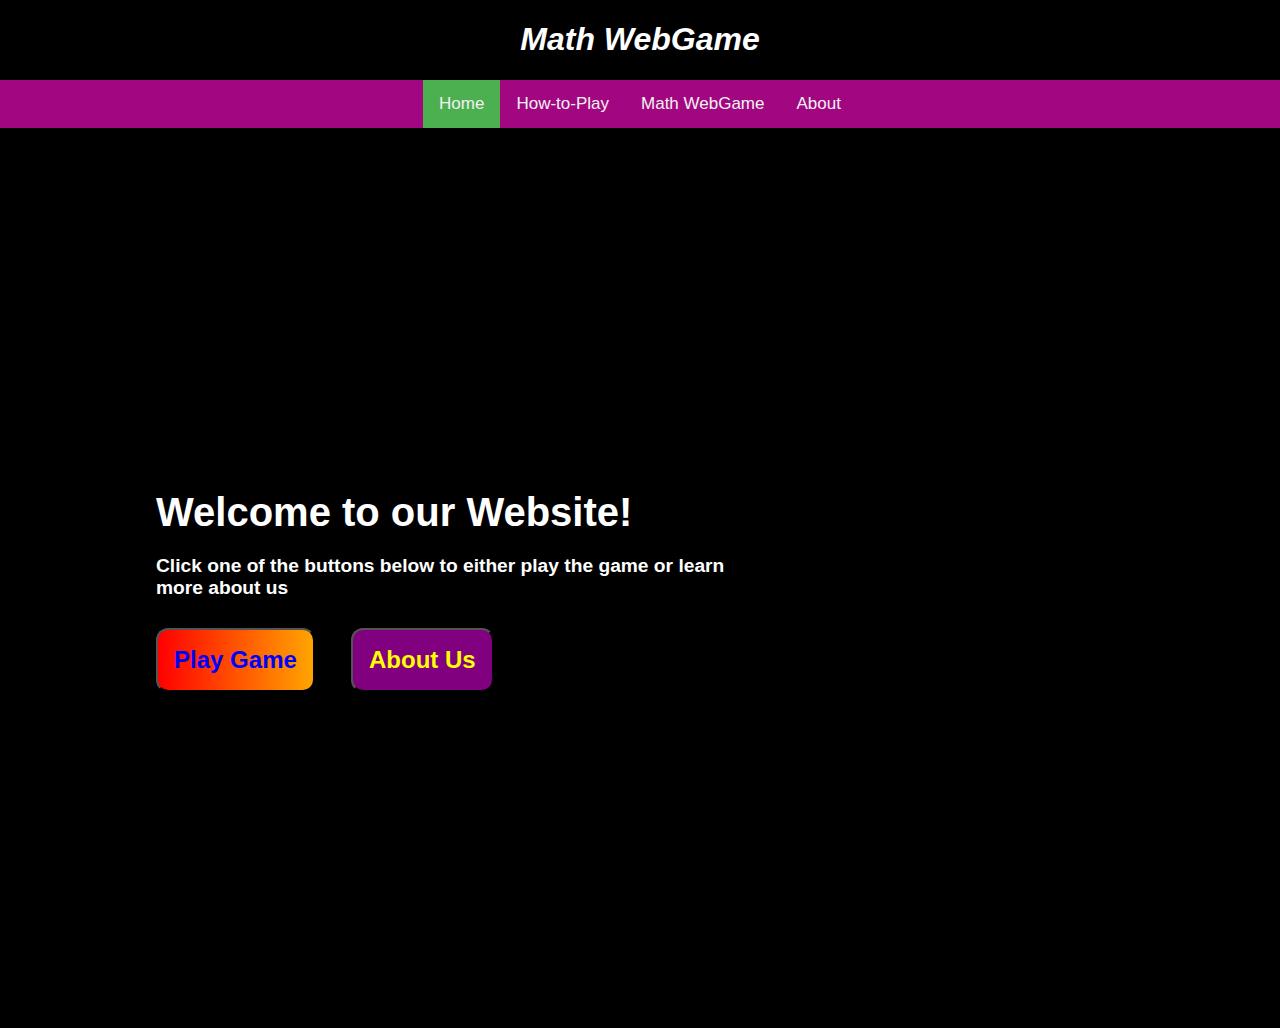
==== commit 99c1eadf: "fixed intro.html's button links" ====
--- a/index.html
+++ b/index.html
@@ -48,8 +48,8 @@
             <span class="subtitle">Click one of the buttons below to either play the game or learn more about us</span>
 
             <div class="btn-wrapper">
-              <button type="button" class="play-game-btn"><a href="/MathWebGame.html">Play Game</a></button>
-              <button type="button" class="about-us-btn"><a href="/About.html">About Us</a></button>
+              <a href="/MathWebGame.html"><button type="button" class="play-game-btn">Play Game</button></a>
+              <a href="/About.html"><button type="button" class="about-us-btn">About Us</button></a>
             </div>
           </div>
           
